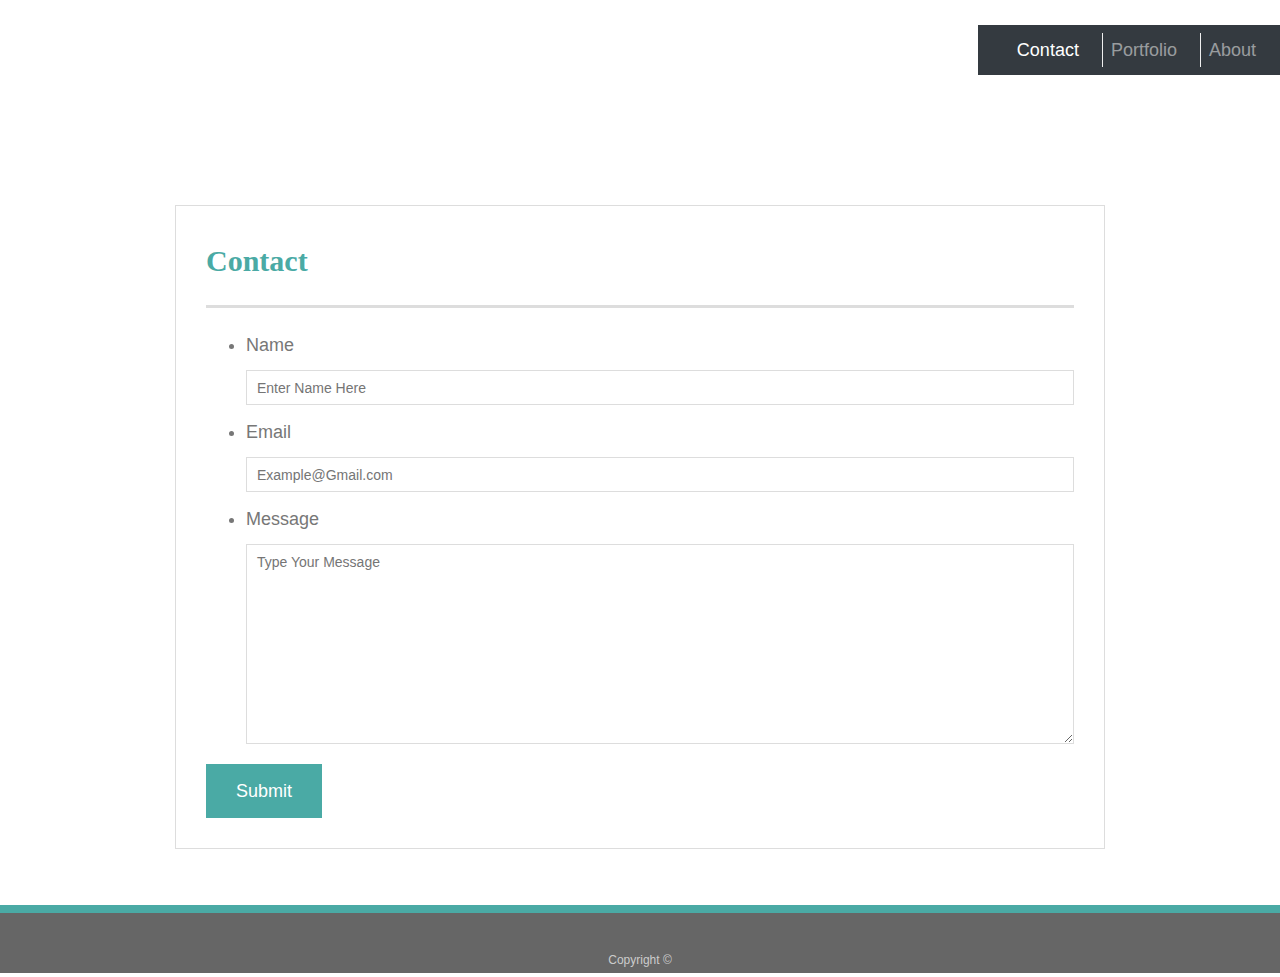
==== contact.html @ 23c93d65 "push" ====
<!doctype html>
<html lang="en-us">

<head>
  <meta charset="UTF-8">
  <title>Contact | Devon Galloway</title>
  <link rel="stylesheet" href="https://stackpath.bootstrapcdn.com/bootstrap/4.3.1/css/bootstrap.min.css" integrity="sha384-ggOyR0iXCbMQv3Xipma34MD+dH/1fQ784/j6cY/iJTQUOhcWr7x9JvoRxT2MZw1T" crossorigin="anonymous">

  <meta name="viewport" content="width=device-width,initial-scale-1">
  <link rel="stylesheet" type="text/css" href="assets/css/style.css">
</head>

<body>

  <nav class="navbar navbar-expand-lg navbar-dark bg-dark">

        <button class="navbar-toggler" type="button" data-toggle="collapse" data-target="#navbarNavAltMarkup"
            aria-controls="navbarNavAltMarkup" aria-expanded="false" aria-label="Toggle navigation">
            <span class="navbar-toggler-icon"></span>
        </button>
        <div class="collapse navbar-collapse" id="navbarNavAltMarkup">
            <div class="navbar-nav">
                <a class="nav-item nav-link active" href="contact.html">Contact<span
                        class="sr-only">(current)</span></a>
                <a class="nav-item nav-link" href="portfolio.html">Portfolio</a>
                <a class="nav-item nav-link" href="index.html">About</a>
            </div>
        </div>
    </nav>

  <div id="main-container" class="container">
    <section class="main-section">
      <h1>Contact</h1>

      <form id="contact-form">
        <ul>
          <li>
            <label for="name">Name</label>
            <input type="text" id="name" name="name" placeholder="Enter Name Here" required="required">
          </li>
          <li>
            <label for="email">Email</label>
            <input type="email" id="email" name="email" placeholder="Example@Gmail.com" required="required">
          </li>
          <li>
            <label for="message">Message</label>
            <textarea id="message" name="message" placeholder="Type Your Message" required="required"></textarea>
          </li>
        </ul>
        <input type="submit">
      </form>

    </section>

  
  
  </div>


  
  <footer>
    <div class="container">
      Copyright &copy; 
    </div>
  </footer>
  <!-- <div class ="jumbotron">
    <div class ="page-footer">
            <div class="card text-white bg-info mb-3" style="max-width: 100%;">
                    <div class="card-body">
                    <p class="card-text" >Copyright &copy;</p>
                </div>
            </div>
        </div>
  </div> -->
  <script src="https://code.jquery.com/jquery-3.3.1.slim.min.js" integrity="sha384-q8i/X+965DzO0rT7abK41JStQIAqVgRVzpbzo5smXKp4YfRvH+8abtTE1Pi6jizo" crossorigin="anonymous"></script>
<script src="https://cdnjs.cloudflare.com/ajax/libs/popper.js/1.14.7/umd/popper.min.js" integrity="sha384-UO2eT0CpHqdSJQ6hJty5KVphtPhzWj9WO1clHTMGa3JDZwrnQq4sF86dIHNDz0W1" crossorigin="anonymous"></script>
</body>

</html>
---- assets/css/style.css ----
/* .auth-image {

    border-block-start-color: darkgreen;
}

#super {
    size: 100px;
}

.navbar {
    float: right;
}

h1 {
    text-align: center;
}

.jumbotron{
    padding: 20px;
    margin: 30px;
}

page-footer {
    position: fixed;
    bottom: 0;
    left: 0;
    width: 100%;
    text-align: center;
    border-top-width: 100%;
    border-top-style: solid;
    border-top-color: orange;
    z-index: 10;
} */

/* From the homework */
.github {
  text-align: center;
  bottom: 20px;
}

body {
    font-family: Arial, "Helvetica Neue", Helvetica, sans-serif;
    font-size: 18px;
    line-height: 34px;
    color: #777777;
    background: url("../images/concrete_seamless.png");
  }
  
  * {
    box-sizing: border-box;
  }
  
  /* general */
  
  .container {
    width: 100%;
    max-width: 960px;
    margin: 0 auto;
    clear: both;
  }
  
  h1,
  h2,
  h3,
  p {
    margin-bottom: 20px;
  }
  
  p:last-child {
    margin-bottom: 0;
  }
  
  h1,
  h2,
  h3 {
    font-family: Georgia, Times, "Times New Roman", serif;
    font-weight: 700;
    color: #4aaaa5;
  }
  
  h1 {
    padding-bottom: 20px;
    font-size: 30px;
    line-height: 49px;
    border-bottom: 3px solid #dddddd;
  }
  
  h2,
  h3 {
    font-size: 22px;
  }
  
  /* header */
  
  #masthead {
    position: fixed;
    z-index: 99;
    width: 100%;
    margin: 0 0 30px;
    overflow: auto;
    color: #ffffff;
    background: #ffffff;
    border-bottom: 2px solid #cccccc;
  }
  
  #logo {
    float: left;
    width: 250px;
    height: 90px;
    font-family: Georgia, Times, "Times New Roman", serif;
    font-size: 30px;
    font-weight: 700;
    line-height: 90px;
    color: #ffffff;
    text-align: center;
    text-decoration: none;
    background: #4aaaa5;
  }
  
  nav {
    float: right;
    margin-top: 25px;
  }
  
  nav a {
    display: inline-block;
    padding-left: 15px;
    margin-left: 15px;
    line-height: 18px;
    color: #999;
    text-decoration: none;
    border-left: 1px solid #efefef;
  }
  
  nav a:first-child {
    border-left: 0 none;
  }
  
  /* footer */
  
  footer {
    padding: 30px 0;
    clear: both;
    font-size: 12px;
    color: #ffffff;
    color: #cccccc;
    text-align: center;
    background: #666666;
    border-top: 8px solid #4aaaa5;
    height: 50px;
  }
  
  h3, h2 {
    padding-bottom: 20px;
    margin-bottom: 15px;
    line-height: 22px;
    border-bottom: 2px solid #eeeeee;
  }
  
  /* main */
  
  #main-container {
    padding-top: 130px;
    min-height: calc(100vh - 70px);
  }
  
  .main-section {
    float: left;
    width: 100%;
    max-width: 960px;
    padding: 30px;
    margin: 0 0 40px;
    background: #ffffff;
    border: 1px solid #dddddd;
  }
  
  /* portfolio page */
  
  .work {
    position: relative;
    float: left;
    width: 274px;
    margin: 20px 0 25px;
    overflow: auto;
  }
  
  .work:nth-child(even) {
    margin-right: 40px;
  }
  
  .work img {
    width: 100%;
    border: 0 none;
    opacity: 0.8;
  }
  
  .work h3 {
    position: absolute;
    bottom: 20px;
    width: 100%;
    padding: 15px;
    margin-bottom: 0;
    font-weight: 300;
    line-height: 30px;
    color: #ffffff;
    text-align: center;
    background: #4aaaa5;
    border-bottom: 0;
  }
  
  .auth-image {
    float: left;
    width: 200px;
    height: auto;
    margin-top: 10px;
    margin-right: 25px;
  }
  
  /* contact page */
  
  #contact-form ul {
    margin-bottom: 20px;
  }
  
  #contact-form li {
    margin-bottom: 10px;
  }
  
  label,
  input[type=text],
  input[type=email],
  textarea {
    display: block;
    width: 100%;
  }
  
  input[type=text],
  input[type=email],
  textarea {
    height: 35px;
    padding: 0 10px;
    font-size: 14px;
    border: 1px solid #dddddd;
  }
  
  textarea {
    height: 200px;
  }
  
  input[type=submit] {
    padding: 10px 30px;
    font-size: 18px;
    color: #ffffff;
    cursor: pointer;
    background: #4aaaa5;
    border: 0 none;
  }
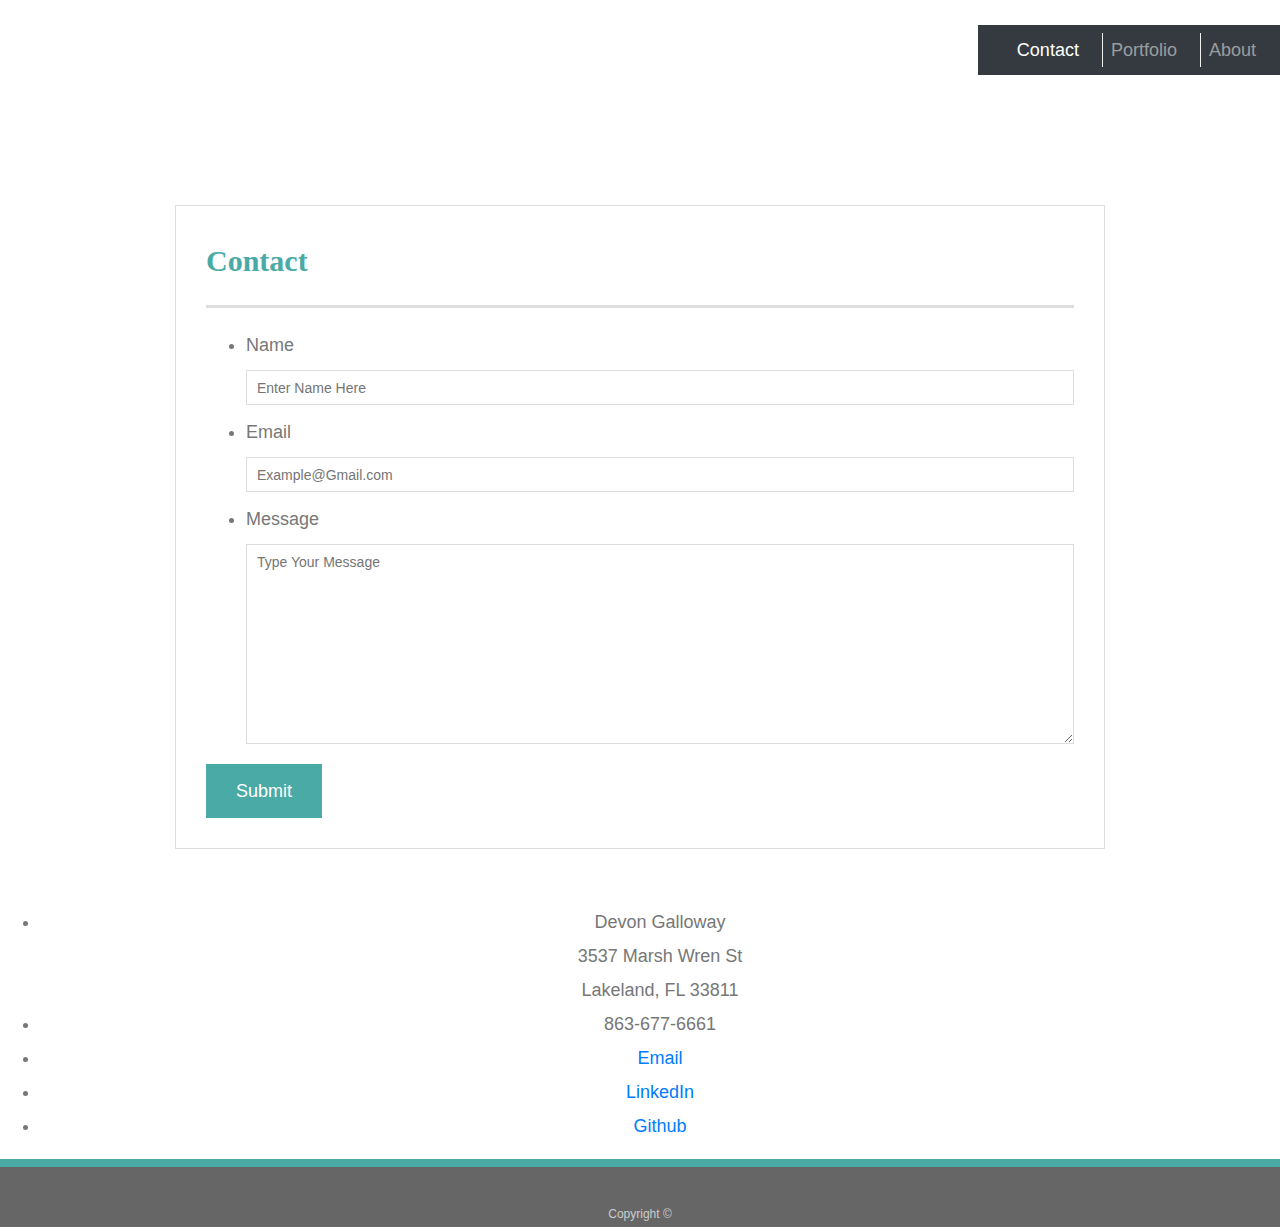
==== commit 66e54a78: "needs to be cleaned up" ====
--- a/contact.html
+++ b/contact.html
@@ -55,6 +55,18 @@
   
   
   </div>
+  
+  <ul class="contact">
+    <li class="fa-home">
+      Devon Galloway<br />
+      3537 Marsh Wren St<br />
+      Lakeland, FL 33811
+    </li>
+    <li class="fa-phone">863-677-6661</li>
+    <li class="fa-envelope"><a href="mailto:devon_galloway5@hotmail.com">Email</a></li>
+    <li class="fa-linkedin"><a href="https://www.linkedin.com/in/devongalloway5/">LinkedIn</a></li>
+    <li class="fa-github"><a href="https://github.com/BostonKapp">Github</a></li>
+  </ul>
 
 
   
--- a/assets/css/style.css
+++ b/assets/css/style.css
@@ -33,6 +33,11 @@
 } */
 
 /* From the homework */
+.contact {
+  text-align: center;
+  bottom: 700px;
+}
+
 .github {
   text-align: center;
   bottom: 20px;
